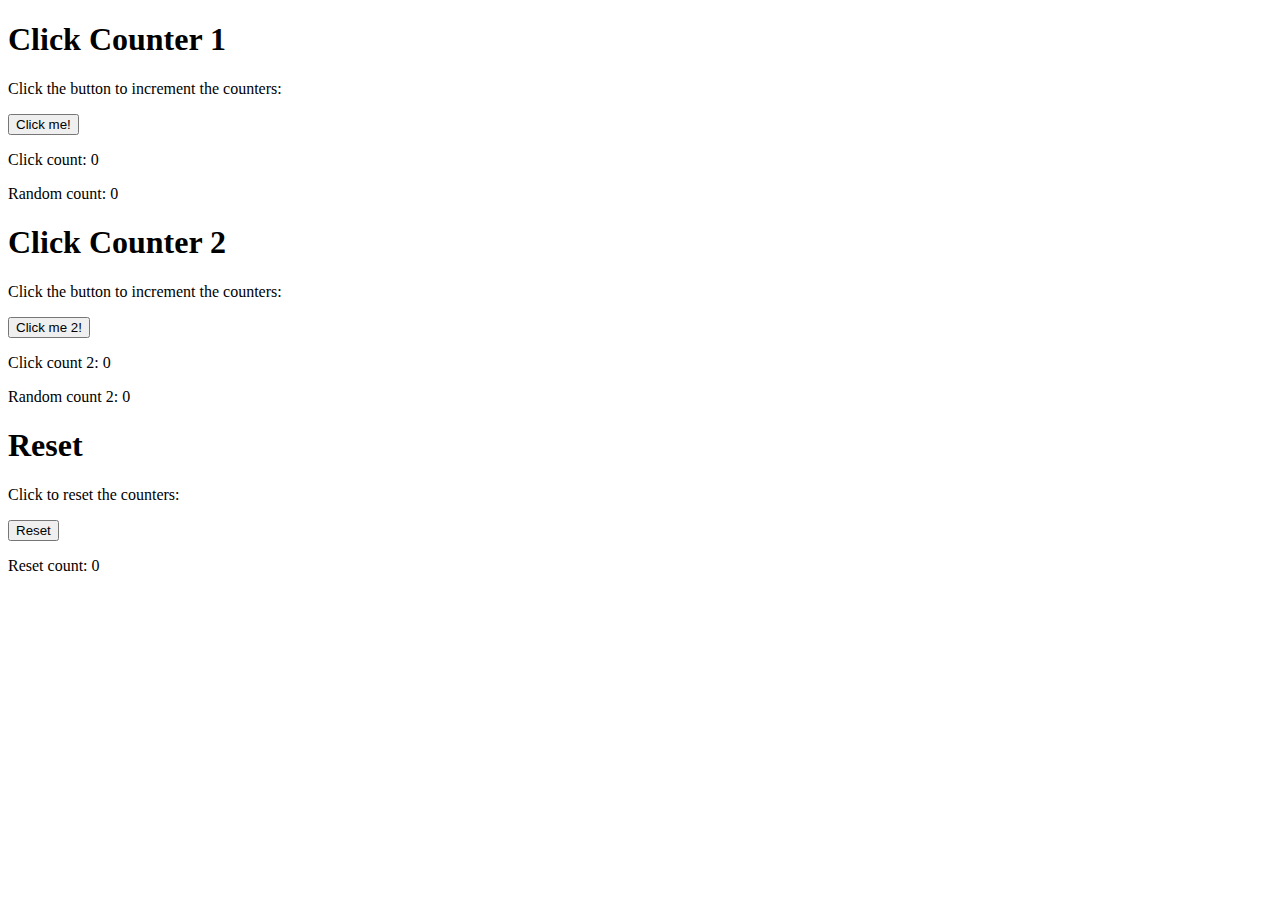
==== fourth_try_index.html @ bcfb1601 "Update js, add new html, remove old html" ====
<!DOCTYPE html>
<html>

<head>
    <head>
        <meta charset="UTF-8">
        <meta http-equiv="X-UA-Compatible" content="IE=edge">
        <meta name="viewport" content="width=device-width, initial-scale=1.0">
        <link rel="preconnect" href="https://fonts.googleapis.com">
        <link rel="preconnect" href="https://fonts.gstatic.com" crossorigin>
        <link href="https://fonts.googleapis.com/css2?family=Rye&display=swap" rel="stylesheet">
        <title>Click Counter</title>
        <!-- <link rel="stylesheet" href="./assets/css/style.css"> -->
    </head>
</head>

<body>
    <h1>Click Counter 1</h1>
    <p>Click the button to increment the counters:</p>
    <button id="myButton">Click me!</button>
    <p>Click count: <span id="clickCount1-el">0</span></p>
    <p>Random count: <span id="randomCount1-el">0</span></p>

    <h1>Click Counter 2</h1>
    <p>Click the button to increment the counters:</p>
    <button id="myButton2">Click me 2!</button>
    <p>Click count 2: <span id="clickCount2-el">0</span></p>
    <p>Random count 2: <span id="randomCount2-el">0</span></p>

    <h1>Reset</h1>
    <p>Click to reset the counters:</p>
    <button id="resetButton">Reset</button>
    <p>Reset count: <span id="resetCount-el">0</span></p>

    <script src="./assets/javascript/counter.js"></script>

</body>

</html>
---- assets/css/style.css ----
html {
    background-image: url("../images/background.png");
    background-position: center;
    background-size: cover;
    position: relative;
}

html::after {
    content: "";
    position: absolute;
    top: 0;
    left: 0;
    width: 100%;
    height: 100%;
    background-color: rgba(0, 0, 0, 0.05);
    filter: grayscale(90%);
    opacity: .1;
    z-index: -1;
}

body {
    font-family: 'Rye', serif;
}

img {
    width: 50%;
    height: 50%;
    max-width: 100%;
    display: block;
    margin: 0 auto;
    border-radius: 10px;
    box-shadow: 2px 2px 10px rgba(0, 0, 0, 0.5);
    
}

.hide {
    display: none;
}

.show {
    display: block;
}

div.left {
    float: inline-start;
    padding-top: 1em;
    padding-left: 5em;
    text-align: center;
}

div.right {
    float: inline-end;
    padding-top: 1em;
    padding-right: 5em;
    text-align: center;
}

.clear {
    clear: both;
}

h1 {
    text-align: center;
    padding: 1em;
    font-size: 4rem;
}

#target-container {
    position: relative;
    display: inline-block;
}

/* #target-image, #hit-image {
    position: absolute;
    top: 0;
    left: 0;
} */

#reset-container {
    text-align: center;
    padding: 1em;
    display: flex;
    flex-direction: column;
    align-items: center;
}

#reset-button {
    margin-top: 1em;

#winner {
    text-align: center;
    padding: 1em;
    
}

}

button {
    font-size: 1.2em;
    border-radius: 20%;
    padding: 5px 5px;
}
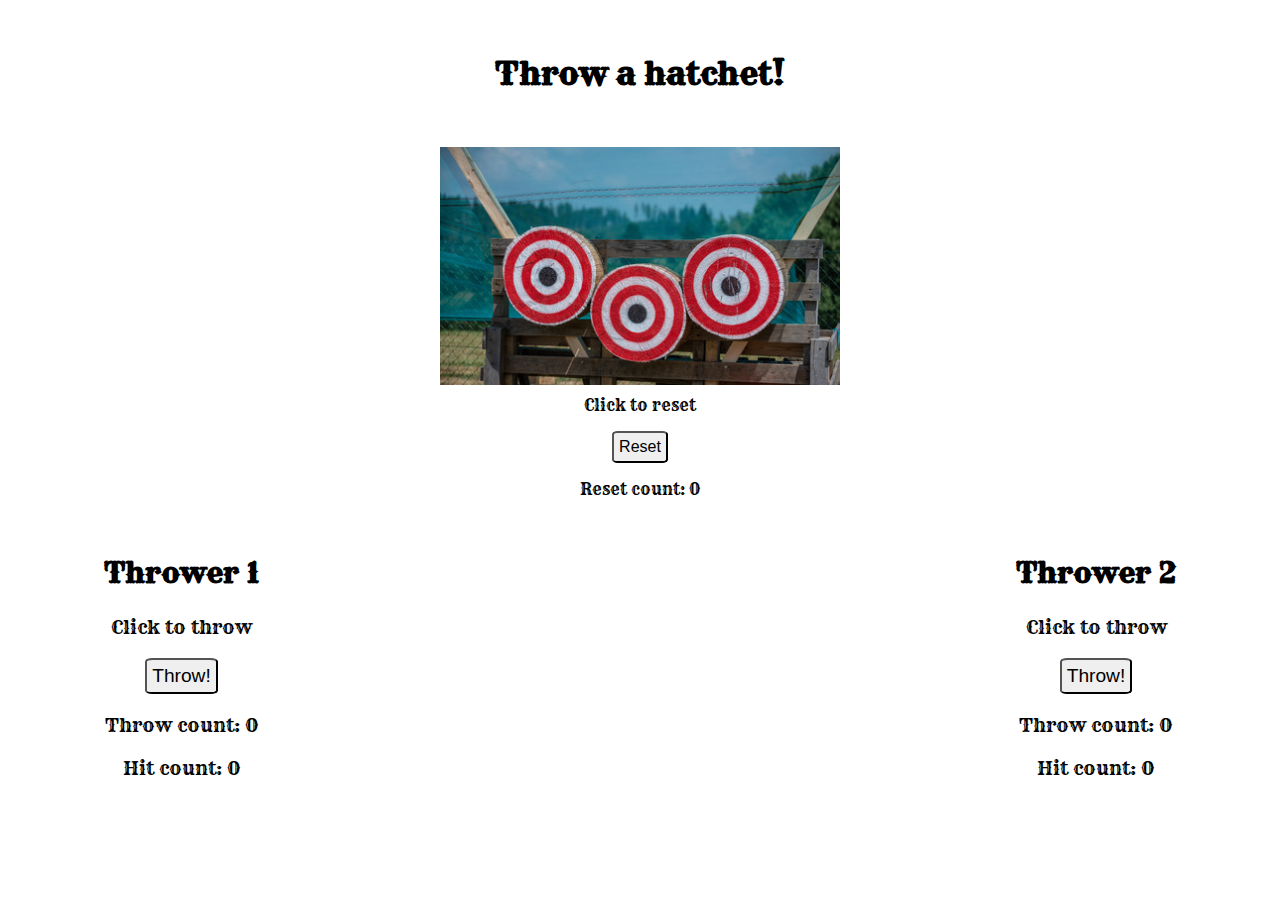
==== commit 67595fb4: "Add experimental css, html, and js." ====
--- a/fourth_try_index.html
+++ b/fourth_try_index.html
@@ -1,36 +1,61 @@
 <!DOCTYPE html>
-<html>
+<html lang="en">
 
 <head>
-    <head>
-        <meta charset="UTF-8">
-        <meta http-equiv="X-UA-Compatible" content="IE=edge">
-        <meta name="viewport" content="width=device-width, initial-scale=1.0">
-        <link rel="preconnect" href="https://fonts.googleapis.com">
-        <link rel="preconnect" href="https://fonts.gstatic.com" crossorigin>
-        <link href="https://fonts.googleapis.com/css2?family=Rye&display=swap" rel="stylesheet">
-        <title>Click Counter</title>
-        <!-- <link rel="stylesheet" href="./assets/css/style.css"> -->
-    </head>
+    <meta charset="UTF-8">
+    <meta http-equiv="X-UA-Compatible" content="IE=edge">
+    <meta name="viewport" content="width=device-width, initial-scale=1.0">
+    <link rel="preconnect" href="https://fonts.googleapis.com">
+    <link rel="preconnect" href="https://fonts.gstatic.com" crossorigin>
+    <link href="https://fonts.googleapis.com/css2?family=Rye&display=swap" rel="stylesheet">
+    <title>Hatchet Throw</title>
+    <link rel="stylesheet" href="./assets/css/style.css">
 </head>
 
 <body>
-    <h1>Click Counter 1</h1>
-    <p>Click the button to increment the counters:</p>
-    <button id="myButton">Click me!</button>
-    <p>Click count: <span id="clickCount1-el">0</span></p>
-    <p>Random count: <span id="randomCount1-el">0</span></p>
+    <div>
+        <h1>Throw a hatchet!</h1>
 
-    <h1>Click Counter 2</h1>
-    <p>Click the button to increment the counters:</p>
-    <button id="myButton2">Click me 2!</button>
-    <p>Click count 2: <span id="clickCount2-el">0</span></p>
-    <p>Random count 2: <span id="randomCount2-el">0</span></p>
+        <div class="target-container">
+            <div class="target">
+                <div class="target-nohit">
+                    <img src="./assets/images/target.png" alt="target">
+                </div>
+                <div class="target-hit" id="card">
+                    <img src="./assets/images/target_hit.png" alt="target-hit">
+                </div>
+            </div>
+        </div>
 
-    <h1>Reset</h1>
-    <p>Click to reset the counters:</p>
-    <button id="resetButton">Reset</button>
-    <p>Reset count: <span id="resetCount-el">0</span></p>
+
+        <div id="reset-container">
+            <p>Click to reset</p>
+            <button id="resetButton">Reset</button>
+            <p>Reset count: <span id="resetCount-el">0</span></p>
+        </div>
+
+        <div class="clear"></div>
+
+        <div class="left">
+            <h2>Thrower 1</h2>
+            <p>Click to throw</p>
+            <button id="myButton">Throw!</button>
+            <p>Throw count: <span id="clickCount1-el">0</span></p>
+            <p>Hit count: <span id="randomCount1-el">0</span></p>
+        </div>
+
+
+        <div class="right">
+            <h2>Thrower 2</h2>
+            <p>Click to throw</p>
+            <button id="myButton2">Throw!</button>
+            <p>Throw count: <span id="clickCount2-el">0</span></p>
+            <p>Hit count: <span id="randomCount2-el">0</span></p>
+        </div>
+
+        <div class="clear"></div>
+
+    </div>
 
     <script src="./assets/javascript/counter.js"></script>
 
--- a/assets/css/style.css
+++ b/assets/css/style.css
@@ -5,98 +5,82 @@
     position: relative;
 }
 
-html::after {
-    content: "";
-    position: absolute;
-    top: 0;
-    left: 0;
-    width: 100%;
-    height: 100%;
-    background-color: rgba(0, 0, 0, 0.05);
-    filter: grayscale(90%);
-    opacity: .1;
-    z-index: -1;
-}
-
 body {
     font-family: 'Rye', serif;
-}
-
-img {
-    width: 50%;
-    height: 50%;
-    max-width: 100%;
-    display: block;
-    margin: 0 auto;
-    border-radius: 10px;
-    box-shadow: 2px 2px 10px rgba(0, 0, 0, 0.5);
-    
 }
 
 .hide {
     display: none;
 }
 
-.show {
-    display: block;
+.left {
+    float: left;
+    padding-left: 5em;
+    text-align: center;
+    font-size: larger;
 }
 
-div.left {
-    float: inline-start;
-    padding-top: 1em;
-    padding-left: 5em;
-    text-align: center;
-}
-
-div.right {
-    float: inline-end;
-    padding-top: 1em;
+.right {
+    float: right;
     padding-right: 5em;
     text-align: center;
+    font-size: larger;
 }
 
 .clear {
     clear: both;
 }
 
+#reset-container,
 h1 {
     text-align: center;
-    padding: 1em;
-    font-size: 4rem;
-}
-
-#target-container {
-    position: relative;
-    display: inline-block;
-}
-
-/* #target-image, #hit-image {
-    position: absolute;
-    top: 0;
-    left: 0;
-} */
-
-#reset-container {
-    text-align: center;
-    padding: 1em;
-    display: flex;
-    flex-direction: column;
-    align-items: center;
-}
-
-#reset-button {
-    margin-top: 1em;
-
-#winner {
-    text-align: center;
-    padding: 1em;
-    
-}
-
+    padding: 1em
 }
 
 button {
-    font-size: 1.2em;
-    border-radius: 20%;
+    font-size: 1em;
+    border-radius: 10%;
     padding: 5px 5px;
-}+}
+
+.target-container {
+    display: flex;
+    justify-content: center;
+    align-items: center;
+    margin: 1em;
+}
+
+.target {
+    position: relative;
+    width: 100%;
+    max-width: 500px;
+    height: 200px;
+    text-align: center;
+    margin: 0 auto;
+    transition: transform 0.5s;
+    transform-style: preserve-3d;
+}
+
+.target>div {
+    width: 100%;
+    height: 100%;
+    position: absolute;
+    backface-visibility: hidden;
+    transition: transform 0.5s;
+}
+
+.target-nohit,
+.target-hit {
+    position: absolute;
+    width: 100%;
+    height: 100%;
+    backface-visibility: hidden;
+}
+
+.target-nohit {
+    transform: rotateY(0deg);
+}
+
+.target-hit {
+    transform: rotateY(180deg);
+}
